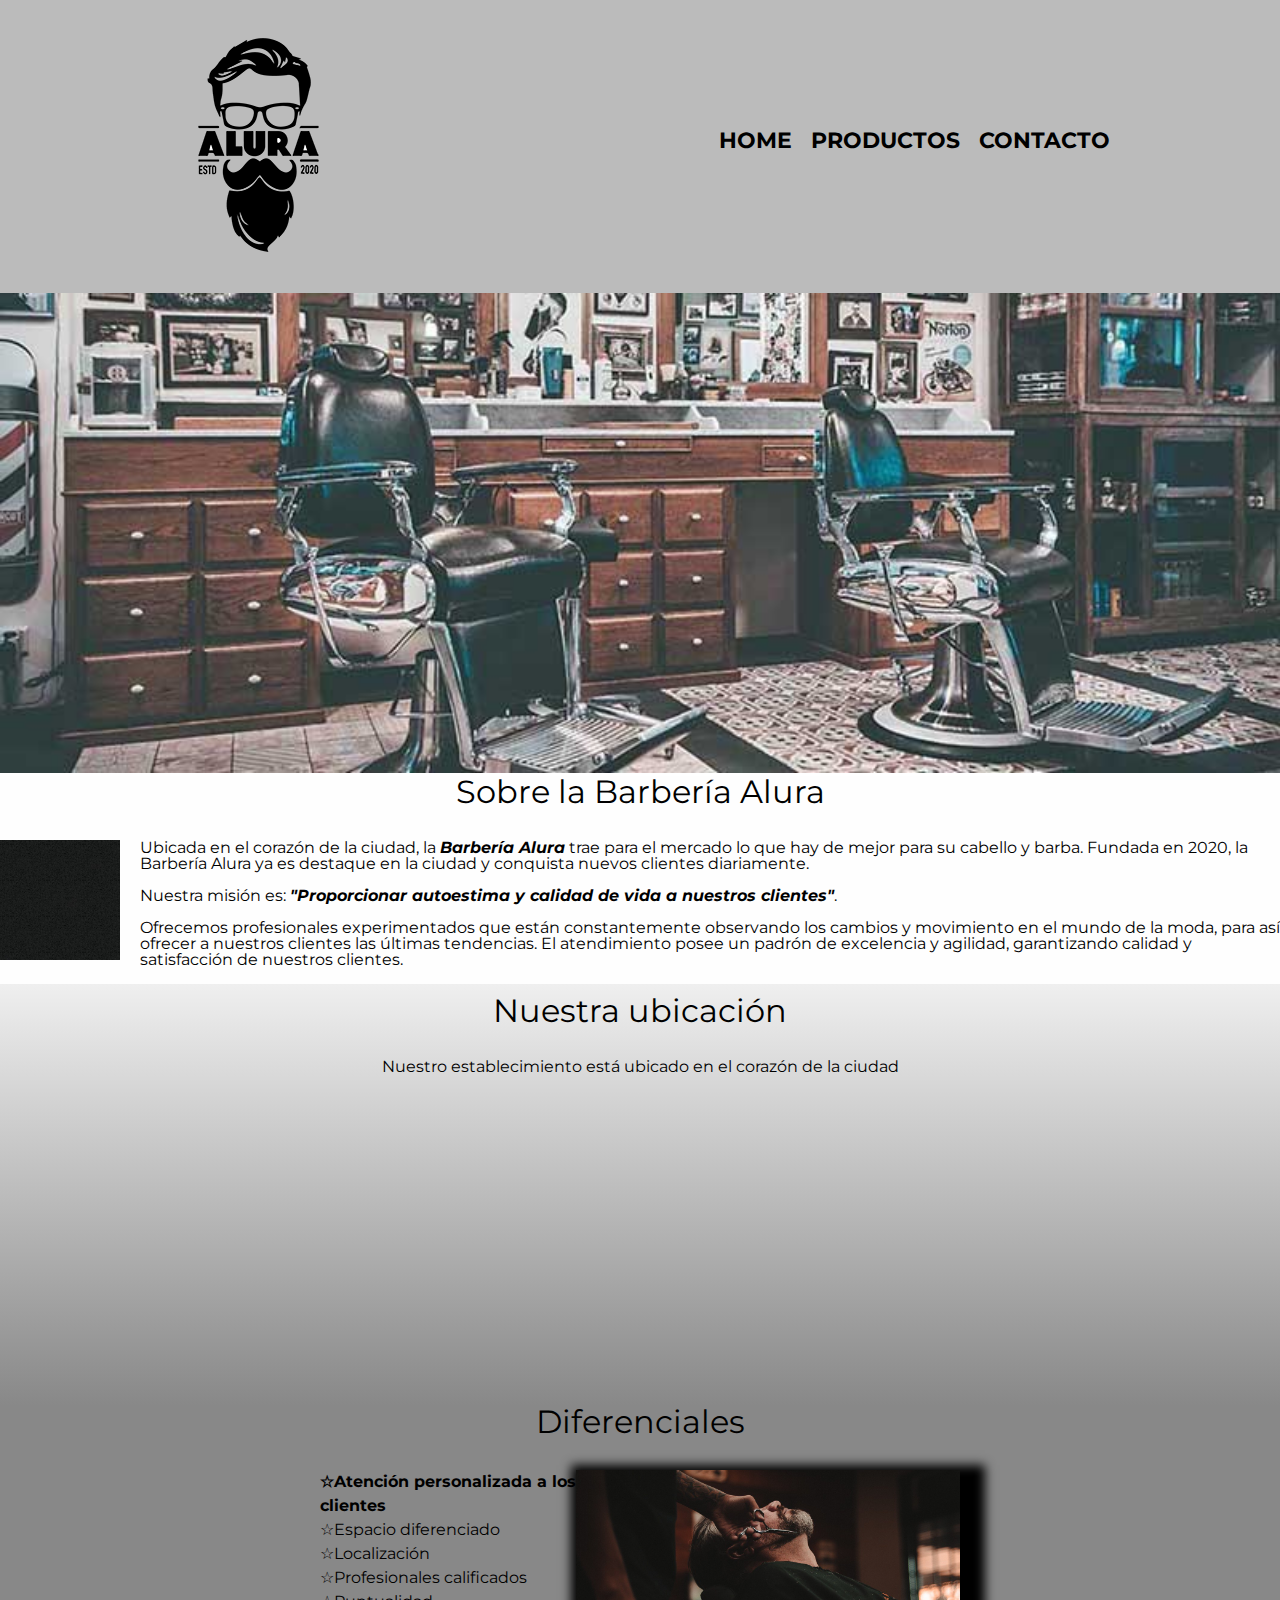
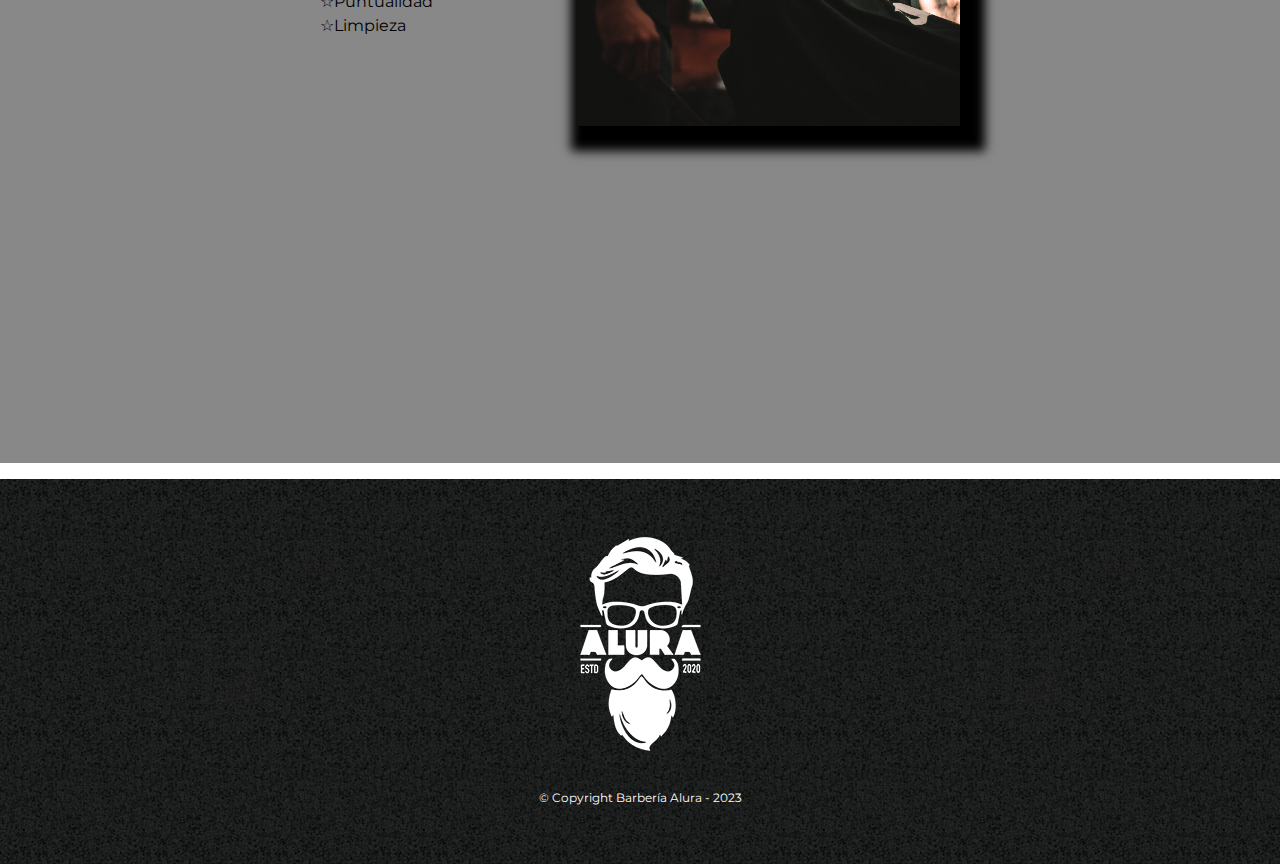
==== index.html @ a3974e1f "este es el primer commit de este repositroio" ====
<!DOCTYPE html>

<html lang="es">
    
    <head>

        <meta charset="UTF-8"> 
        <meta name=""newport" content="widht=device-widht">
        <title>Barbería Alura</title>
        <link rel="stylesheet" href="reset.css">
        <link rel="stylesheet" href="style.css">
    
    </head>

    <body>

        <header>
            <div class="caja">
                <h1><img src="imagenes/logo.png"></h1>
                <nav>
                    <ul>
                        <li><a href="index.html">Home</a></li>
                        <li><a href="productos.html">Productos</a></li>
                        <li><a href="contacto.html">Contacto</a></li>
                        <link rel="preconnect" href="https://fonts.googleapis.com">
                        <link rel="preconnect" href="https://fonts.gstatic.com" crossorigin>
                        <link href="https://fonts.googleapis.com/css2?family=Montserrat:wght@300&display=swap" rel="stylesheet">
                    </ul>
                </nav>
            </div>
        </header>

        <img class="banner" src="banner/banner.jpg">
        
        <main>

            <section class="principal">

               <h2 class="titulo-principal">Sobre la Barbería Alura</h2>

               <img class="utensilios" src="imagenes/bg.jpg" alt="utensilios de un barbero">
               
               <p>Ubicada en el corazón de la ciudad, la <strong>Barbería Alura</strong> trae para el mercado lo que hay de mejor para su cabello y barba. Fundada en 2020, la Barbería Alura ya es destaque en la ciudad y conquista nuevos clientes diariamente.</p>

                <p id="mision"><em>Nuestra misión es: <strong>"Proporcionar autoestima y calidad de vida a nuestros clientes"</strong>.</em></p>

                <p>Ofrecemos profesionales experimentados que están constantemente observando los cambios y movimiento en el mundo de la moda, para así ofrecer a nuestros clientes las últimas tendencias. El atendimiento posee un padrón de excelencia y agilidad, garantizando calidad y satisfacción de nuestros clientes.</p> 
            <section class="mapa">
                <h3 class="titulo-principal">Nuestra ubicación</h3>
                <p>Nuestro establecimiento está ubicado en el corazón de la ciudad</p>
                <div class="mapa-contenido">
                    <iframe src="https://www.google.com/maps/embed?pb=!1m18!1m12!1m3!1d3656.4490180985295!2d-46.63371591985168!3d-23.588224297167475!2m3!1f0!2f0!3f0!3m2!1i1024!2i768!4f13.1!3m3!1m2!1s0x94ce5a2b2ed7f3a1%3A0xab35da2f5ca62674!2sCaelum%20-%20Education%20and%20Innovation!5e0!3m2!1ses!2sco!4v1673300132332!5m2!1ses!2sco" width="100%" height="300" style="border:0;" allowfullscreen="" loading="lazy" referrerpolicy="no-referrer-when-downgrade"></iframe>
                </div>
            </section>
            </section>

            <section class="diferenciales">

                <h3 class="titulo-principal">Diferenciales</h3>

                <div class="contenido-diferenciales">     
                    <ul class="lista-diferenciales">
                        <li class="items">Atención personalizada a los clientes</li>
                        <li class="items">Espacio diferenciado</li>
                        <li class="items">Localización</li>
                        <li class="items">Profesionales calificados</li>
                        <li class="items">Puntualidad</li>
                        <li class="items">Limpieza</li>
                    </ul><img src="diferenciales/diferenciales.jpg" 
                    class="imagen-diferenciales"> 
                </div>   
                <div class="video">
                    <iframe width="560" height="315" src="https://www.youtube.com/embed/wcVVXUV0YUY" title="YouTube video player" frameborder="0" allow="accelerometer; autoplay; clipboard-write; encrypted-media; gyroscope; picture-in-picture; web-share" allowfullscreen></iframe>
                </div>
        
            </section>
        </main>
        <footer><!--pie de pagina-->
            <img src="imagenes/logo-blanco.png">
            <p class="copyright">&copy Copyright Barbería Alura - 2023</p>
        </footer>
        
    </body>
</html>
---- style.css ----
body{
    font-family: 'Montserrat', sans-serif;/*fuente externa de google. Google font (tipos de letra)*/
}

header {
    background-color: #BBBBBB;
    padding: 20px 0;
}

.caja{
    width: 940px;
    position: relative;
    margin: 0 auto;
}

nav{
    position: absolute;
    top:110px;
    right: 0;
}

nav li{
    display: inline;
    margin: 0 0 0 15px;
}

nav a{
    text-transform: uppercase;
    color: #000000;
    font-weight: bold;
    font-size: 22px;
    text-decoration: none;
}

nav a:hover{/*captura el movimiento del mouse*/
    color: #c78c19;
    text-decoration: underline;
}

.productos{
    width: 940px;/*margen padrón de los computasdores*/
    margin: 0 auto;/*superior, laterales*/
    padding: 50 px;/*espacio entre los cuadros*/
}

.productos li{
    display: inline-block;
    text-align: center;
    width: 30%;/*cada uno de los elementos ocupa el 30%*/
    vertical-align: top;
    margin: 0 1.5%;/*espacio externo*/
    padding: 30px 20px;
    box-sizing: border-box;/*va a ser el limite de cada uno de los elementos definidos, no va a sopbrepasar el 30% definido como width*/
    border-color: #000000;
    border-width: 2px;
    border-style: solid;
    border-radius: 10px;/*Empieza en el borde izquierdo en el sentido de las manecillas del reloj, si se pone solo un valor se asume que es para todos el mismo*/
    /* border:width-estilo-color;. Otra manera de definir el borde, mas resumida */
}

.productos li:hover{
    border-color:#c78c19;
}

.productos li:active{
    border-color: rgb(115, 186, 39);
}

.productos h2{
    font-size: 30px;
    font-weight: bold;/*Negrita*/
}

.productos li:hover h2{
    font-size: 33px;
}

.producto-descripcion{
    font-size: 18px;
}

.producto-precio{
    font-size: 20px;
    font-weight: bold;
    margin-top: 10px;
}

footer{
    text-align: center;
    background: url(imagenes/bg.jpg);
    padding: 40px;
}

.copyright{
    color:rgb(255, 255, 255);
    font-size: 12px;
    margin: 20px;
}

form{
    margin: 40px 0;
}

form label, form legend{
    display: block;
    fornt-size: 20px;
    margin 0 0 10px;/*top lados y derecha*/
}

.input-padrom{
    display: block;
    margin: 0 0 10px;
    padding: 10px 25px;
    width: 50%;
}

.checkbox{
    margin: 20px 0;
}

.enviar{
    width: 40%;
    padding: 15px 0;
    font-size: 20px;
    font-weight: bold;
    color: white;
    background: orange;
    border:none;
    border-radius: 5px;
    transition: 1s background transform;/* para el cambio de color, en qué tiempo lo quiero ver, se puede escribir ALL para cambiar todas las propiedades*/
    cursor: pointer;/*manito con el dedo apuntando el botón*/
}

.enviar:hover{
    background: rgb(215, 124, 13);
    transform: scale(1.2) rotate(70deg);/*¨para el cambio de tamaño*/
}

table{
    margin: 40px 40px;
}

td , th{
    margin: 40px 40px;
    border-style: solid;
    border-width: 1px;
    border-color:#000000;
    padding: 10px 10px;
}

thead{
    background: #555555;
    color:white;
    font-weight: bold;
}

/*Aquí inciia el CSS para nuestra home*/

.banner{
    width: 100%;
}

.principal{

    padding: 3 em 0;
    background: #FEFEFE;

}

.titulo-principal{
    text-align: center;
    font-size: 2em;/*ADos veces el tamaño que tiene por defecto el navegador*/
    margin: 0 0 1em;
    clear: left;/*culaquier configuracion que esté despues del titulo la limpe*/
}

.principal p{
    margin: 0 0 1em;
}

.principal strong{
    font-weight: bold;
    width: 940px;/*tamaño promedio de las pantallaas*/
    margin: 0 auto;/*top y lados*/
}

.principal strong{
    font-style: italic;
}

.utensilios{
    width: 120px;
    float: left;/*para que el texto redondee la imagen*/
    margin: 0 20px 20px 0;
    /*color: rgba(218,0.0,30%); Se usa para ponerle opacidad a la letra*/
}

.mapa{
    padding: 3mm 0;
    background: linear-gradient(#EFEFEF, #888888);/*para hacer degradación de colores para ponerlo en otra posicion se coloca 40deg al incio, despues de cada color se puede poner el porcntaje que se quiere ocpar orange 50%, existe radial-gradient para hacerlo en forma de circulo*/
}

.mapa p{
    margin: 0 0 2m;
    text-align: center;
}

.mapa-contenido{
    width: 940px;
    margin: 0 auto;
}

.diferenciales{

    padding: 3m 0;
    background: #888888;

}

.contenido-diferenciales{
    width: 640px;
    margin: 0 auto;/*0 para arriba y para abajo, auto para los laterales*/
}

.lista-diferenciales{
    width: 40%;/*de los 640 px de todo el contenido de diferentciales, ocupe el 40%*/
    display: inline-block;
    vertical-align: top;
}

.items{
    line-height: 1.5;/*Tamaño referencial 1 +50% del tamñao de la fuente para la separación del texto*/
}

.items:before{
    content: "☆";
}

.items:first-child{/*para hacer referencia al primer item de la lista*/
    font-weight: bold;
}

.imagen-diferenciales{
    width: 60%;
    transition: 400ms;
    box-shadow: 10px 10px 10px 15px #000000;/*posicion horizontal, vertical, difuminado, expansión y color*. Si quiero agregar más sombras, se dividen con comas (,)*/
}

.video{
    width: 560px;
    margin: 1em auto;
}

.imagen-diferenciales:hover{
    opacity: 30%;
}

@media screen and (max-widht:480px){

    h1{
        text-align: center;
    }
    nav{
        position: static;
    }
    .caja, .principal, .mapa-contenido, .contenido-diferenciales, .video {
        width: auto;
    }
    .lista-diferenciales, .imagen-diferenciales{
        width: 100%;
    }
}
/*

SPEUDO ELEMENTOS

.titulo-principal:first-letter{
    font-weight: bold;
}

p:first-line{
    font-style: italic;
}

.titulo-principal:before{
    content: "[";
}

.titulo-principal:after{
    content: "]";
}*/
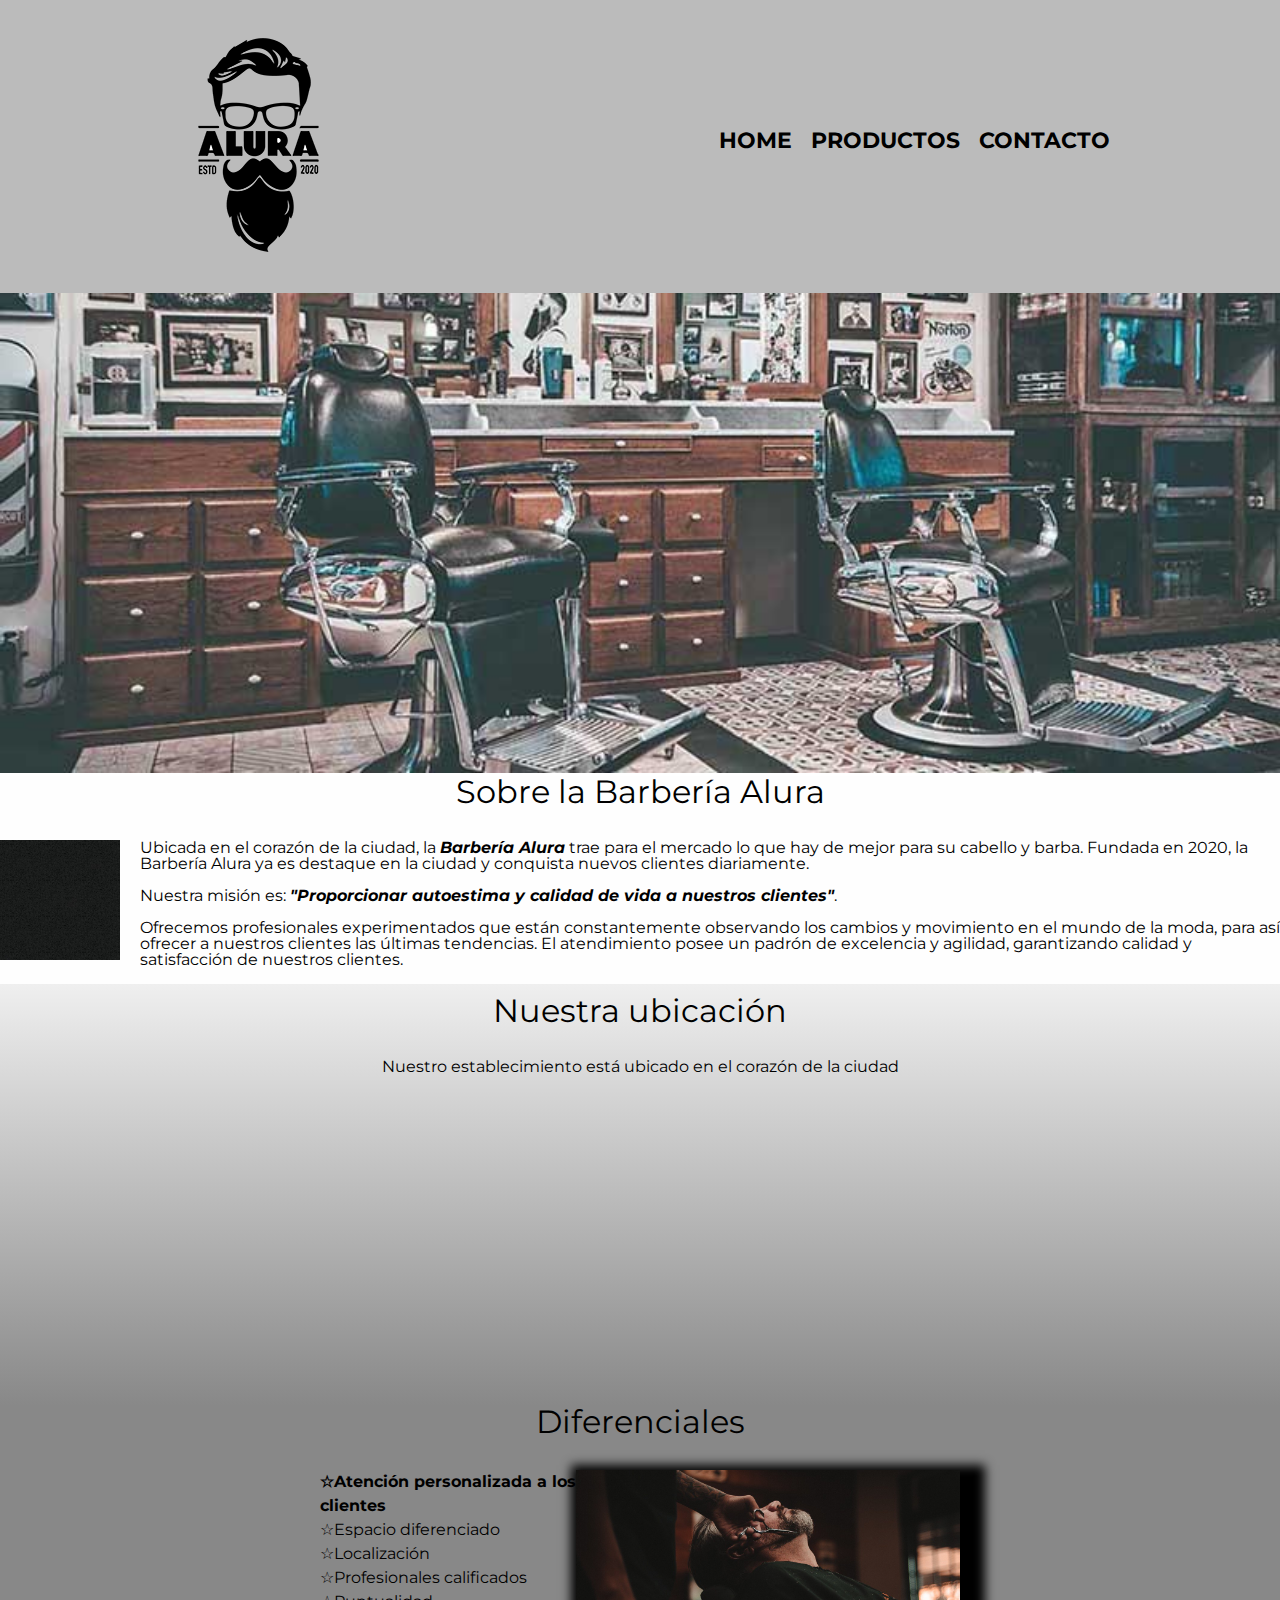
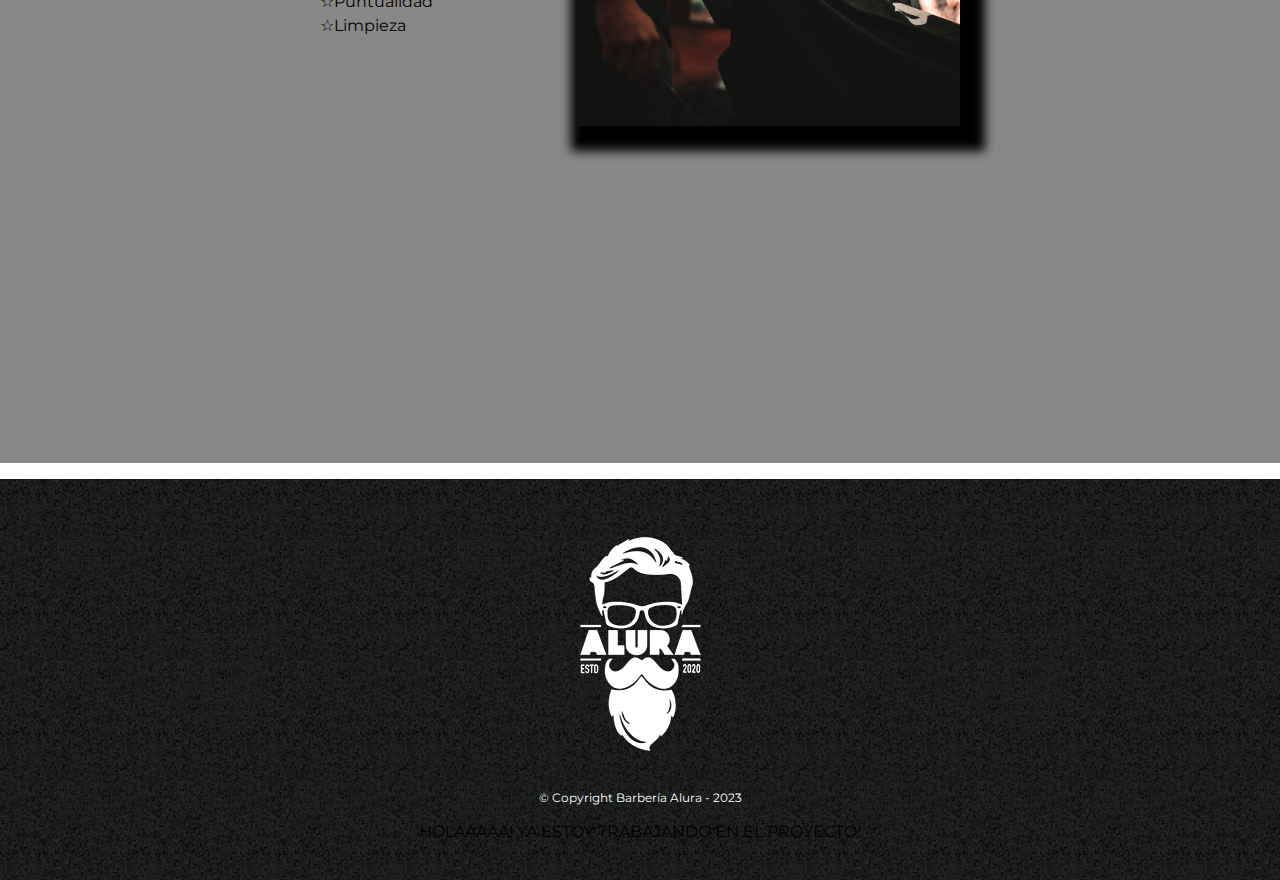
==== commit 4d8ce82c: "este es mi primer commit en este proyecto" ====
--- a/index.html
+++ b/index.html
@@ -78,6 +78,7 @@
         <footer><!--pie de pagina-->
             <img src="imagenes/logo-blanco.png">
             <p class="copyright">&copy Copyright Barbería Alura - 2023</p>
+            <p class="sebas">HOLAAAAA! YA ESTOY TRABAJANDO EN EL PROYECTO!</p>
         </footer>
         
     </body>
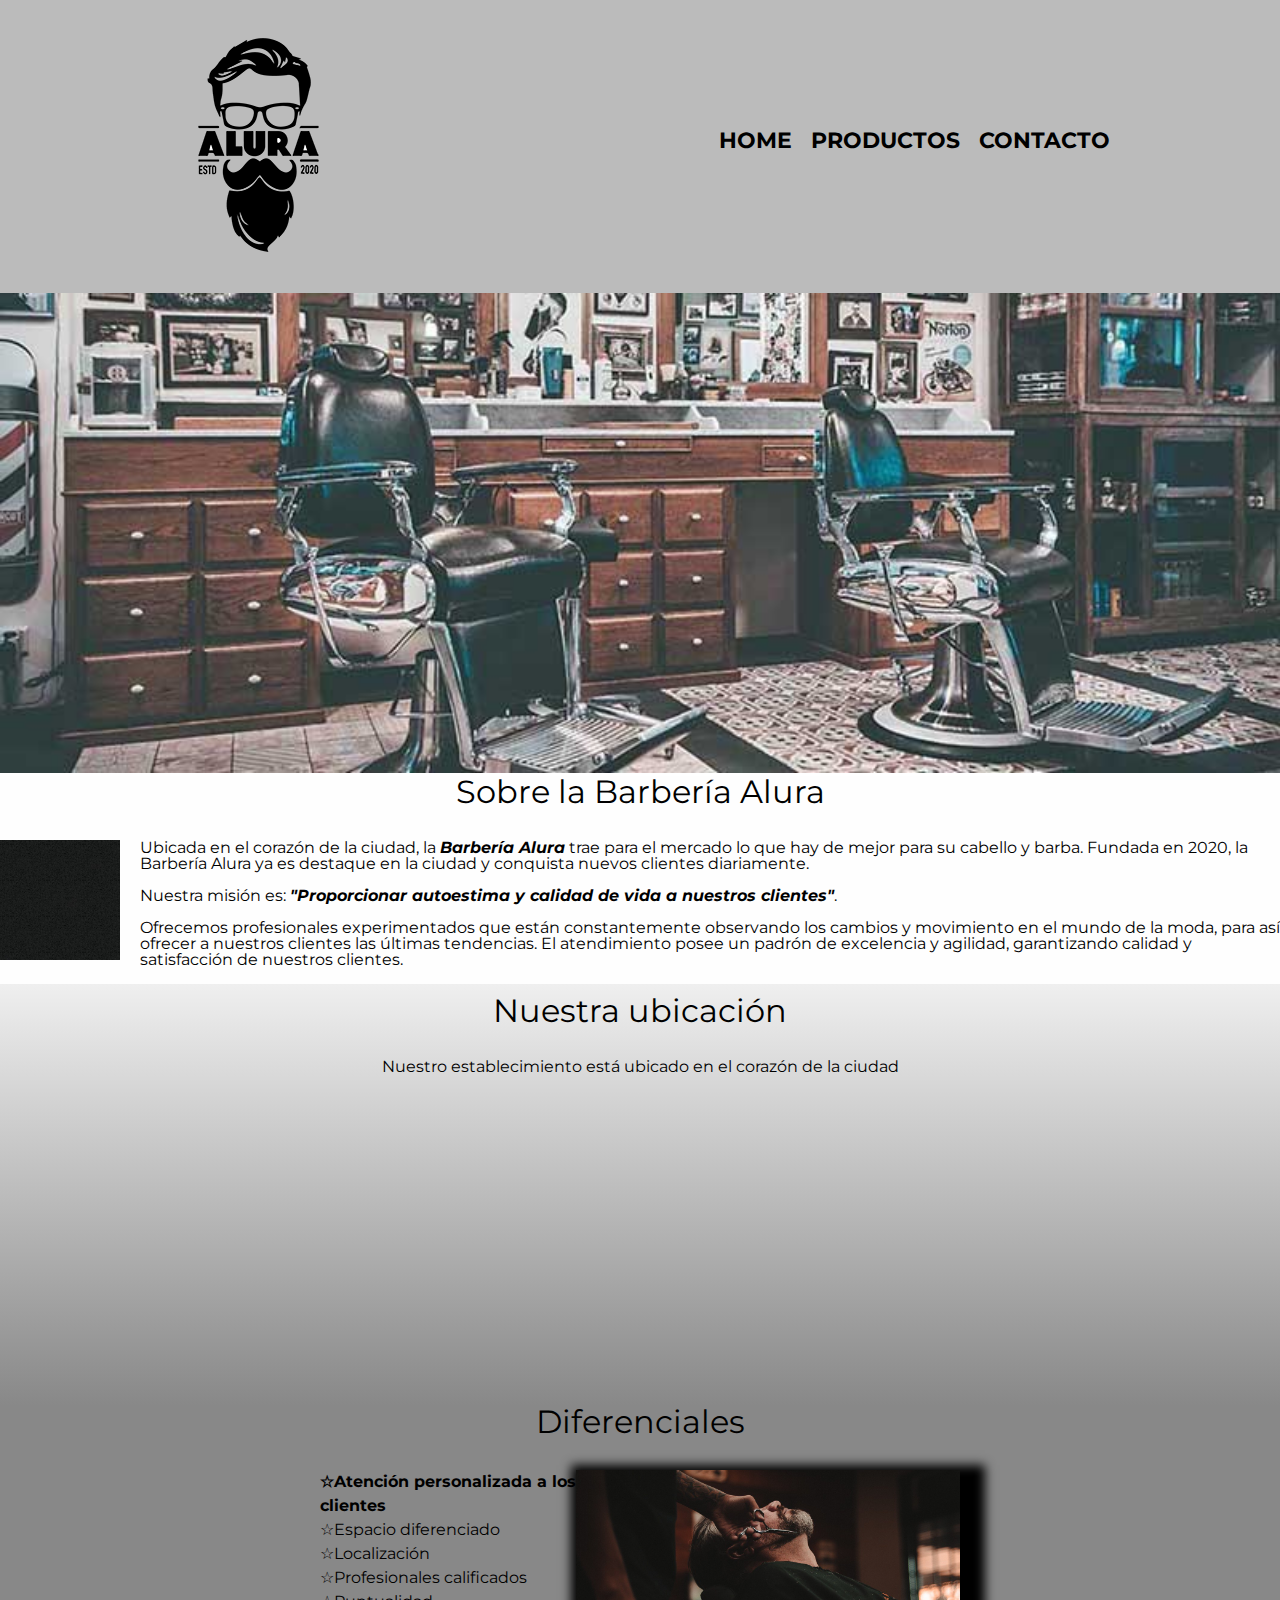
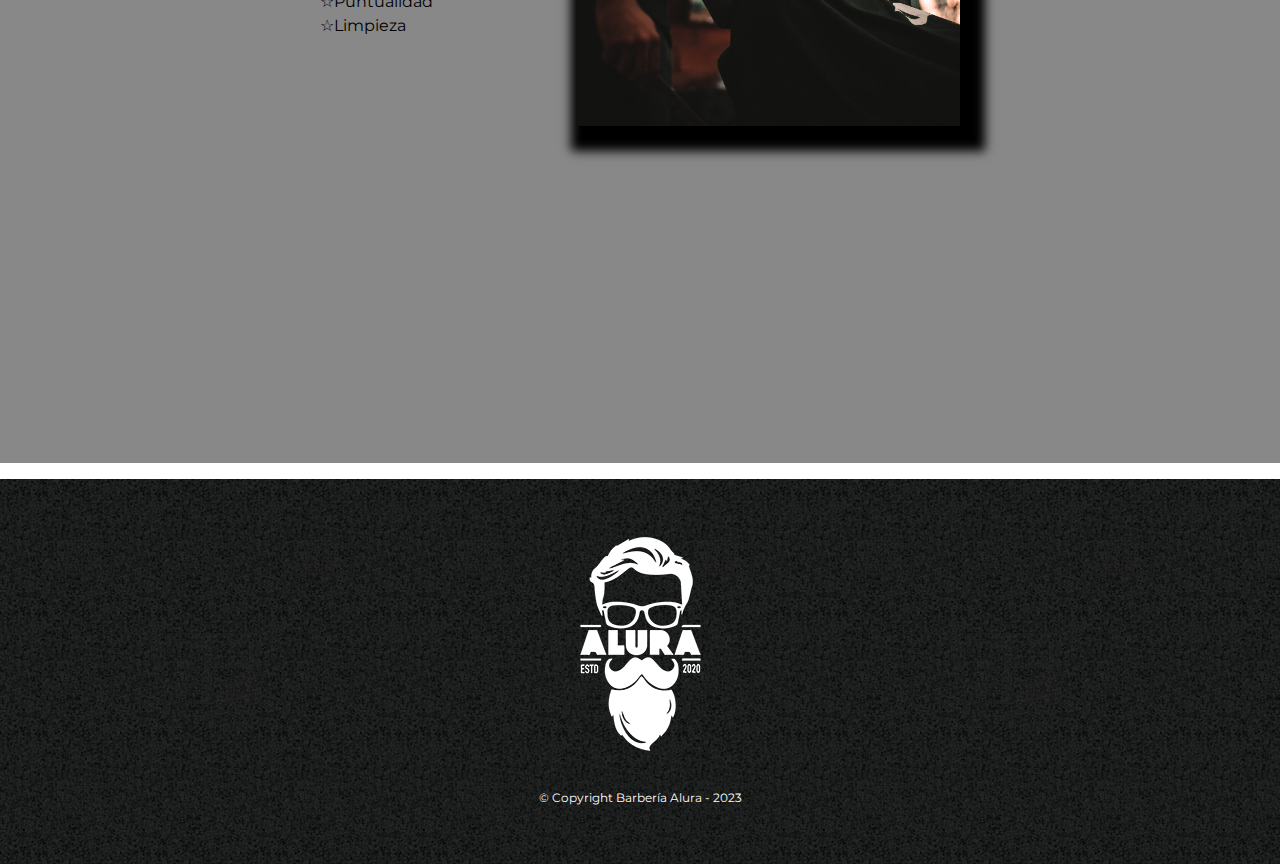
==== commit 5393be58: "Modificacion a archivo original" ====
--- a/index.html
+++ b/index.html
@@ -78,7 +78,6 @@
         <footer><!--pie de pagina-->
             <img src="imagenes/logo-blanco.png">
             <p class="copyright">&copy Copyright Barbería Alura - 2023</p>
-            <p class="sebas">HOLAAAAA! YA ESTOY TRABAJANDO EN EL PROYECTO!</p>
         </footer>
         
     </body>
